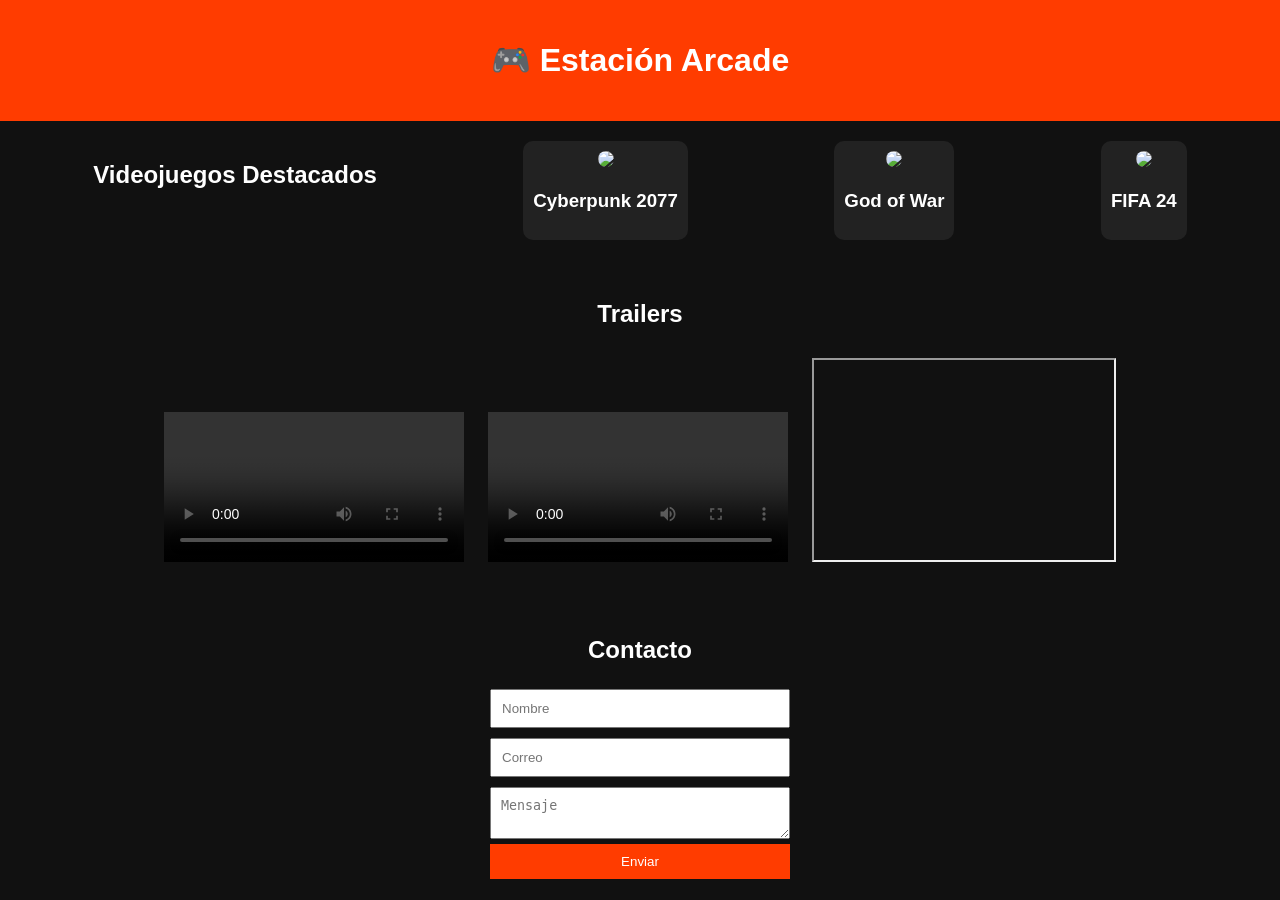
==== index.html @ 4efa0c3c "Add files via upload Primera Versión" ====
<!DOCTYPE html>
<html lang="es">
<head>
    <meta charset="UTF-8">
    <title>Estación Arcade</title>
    <link rel="stylesheet" href="estilos.css">
</head>
<body>

<header>
    <h1>🎮 Estación Arcade</h1>
</header>

<section class="juegos">
    <h2>Videojuegos Destacados</h2>

    <div class="card">
        <img src="img/juego1.jpg">
        <h3>Cyberpunk 2077</h3>
    </div>

    <div class="card">
        <img src="img/juego2.jpg">
        <h3>God of War</h3>
    </div>

    <div class="card">
        <img src="img/juego3.jpg">
        <h3>FIFA 24</h3>
    </div>
</section>

<section class="videos">
    <h2>Trailers</h2>

    <video controls src="videos/video1.mp4"></video>
    <video controls src="videos/video2.mp4"></video>

    <iframe width="300" height="200"
        src="https://www.youtube.com/embed/dQw4w9WgXcQ"
        allowfullscreen>
    </iframe>
</section>

<section class="formulario">
    <h2>Contacto</h2>

    <form action="contacto.html">
        <input type="text" placeholder="Nombre" required>
        <input type="email" placeholder="Correo" required>
        <textarea placeholder="Mensaje" required></textarea>
        <button type="submit">Enviar</button>
    </form>
</section>

</body>
</html>
---- estilos.css ----
body {
    font-family: Arial;
    margin: 0;
    background: #111;
    color: white;
}

header {
    background: #ff3c00;
    text-align: center;
    padding: 20px;
}

.juegos {
    display: flex;
    justify-content: space-around;
    padding: 20px;
}

.card {
    background: #222;
    padding: 10px;
    border-radius: 10px;
    text-align: center;
}

.card img {
    width: 200px;
    border-radius: 10px;
}

.videos {
    text-align: center;
    padding: 20px;
}

video, iframe {
    width: 300px;
    margin: 10px;
}

.formulario {
    text-align: center;
    padding: 20px;
}

form {
    display: flex;
    flex-direction: column;
    width: 300px;
    margin: auto;
}

input, textarea {
    margin: 5px 0;
    padding: 10px;
}

button {
    background: #ff3c00;
    color: white;
    padding: 10px;
    border: none;
}

/* Responsive */
@media (max-width: 768px) {
    .juegos {
        flex-direction: column;
        align-items: center;
    }
}
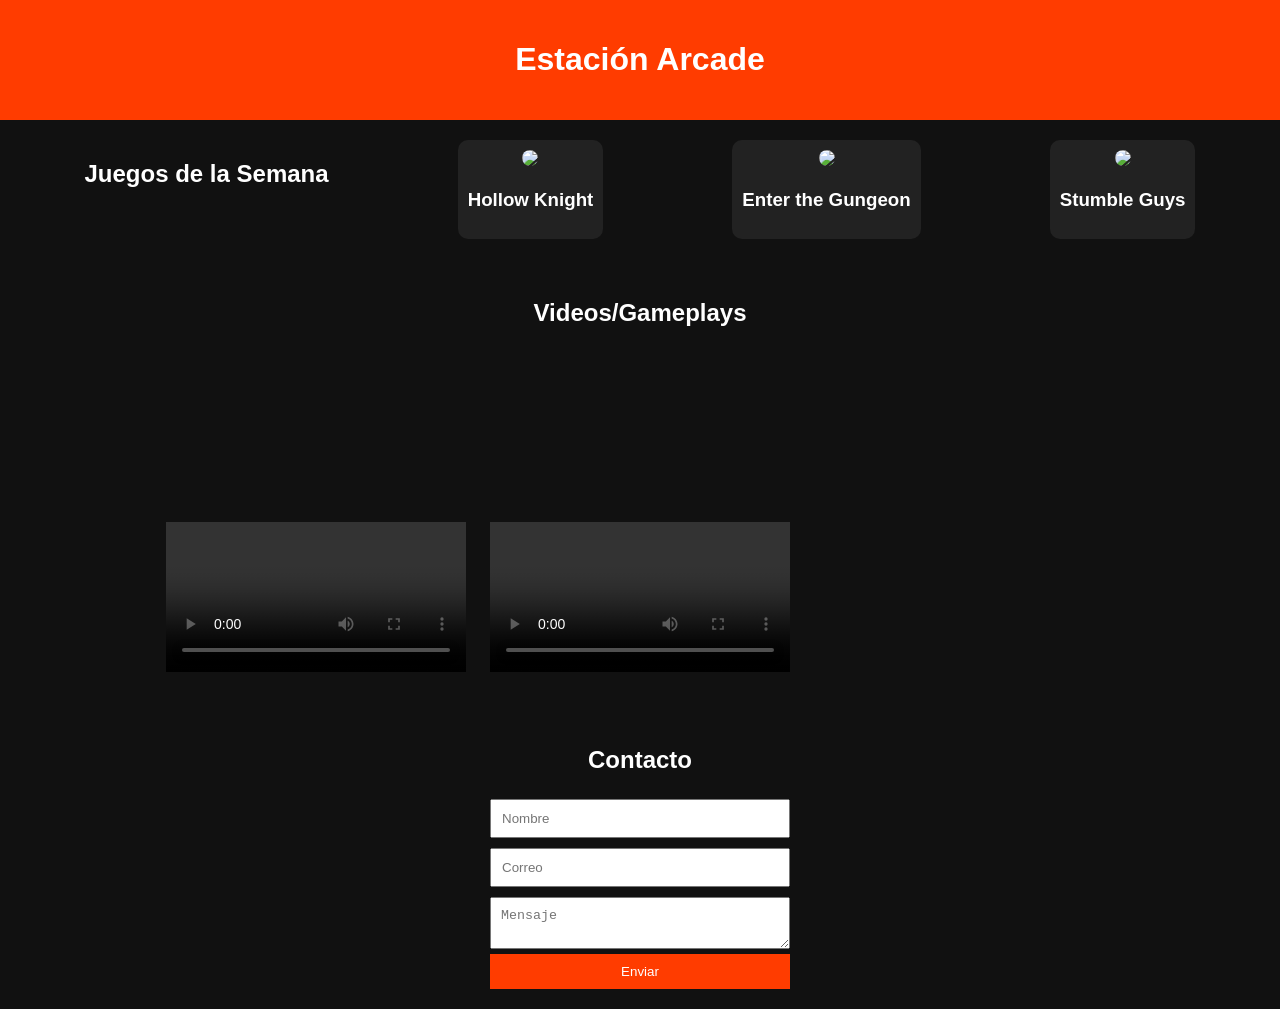
==== commit d59d78e0: "Update1.html" ====
--- a/index.html
+++ b/index.html
@@ -1,44 +1,47 @@
 <!DOCTYPE html>
 <html lang="es">
+
 <head>
     <meta charset="UTF-8">
     <title>Estación Arcade</title>
     <link rel="stylesheet" href="estilos.css">
 </head>
+
 <body>
 
 <header>
-    <h1>🎮 Estación Arcade</h1>
+    <h1>Estación Arcade</h1>
 </header>
 
 <section class="juegos">
-    <h2>Videojuegos Destacados</h2>
+    <h2>Juegos de la Semana</h2>
 
     <div class="card">
         <img src="img/juego1.jpg">
-        <h3>Cyberpunk 2077</h3>
+        <h3>Hollow Knight</h3>
     </div>
 
     <div class="card">
         <img src="img/juego2.jpg">
-        <h3>God of War</h3>
+        <h3>Enter the Gungeon</h3>
     </div>
 
     <div class="card">
         <img src="img/juego3.jpg">
-        <h3>FIFA 24</h3>
+        <h3>Stumble Guys</h3>
     </div>
 </section>
 
 <section class="videos">
-    <h2>Trailers</h2>
+    <h2>Videos/Gameplays</h2>
 
     <video controls src="videos/video1.mp4"></video>
     <video controls src="videos/video2.mp4"></video>
 
-    <iframe width="300" height="200"
-        src="https://www.youtube.com/embed/dQw4w9WgXcQ"
-        allowfullscreen>
+    <iframe width="560" height="315" 
+    src="https://www.youtube.com/watch?v=RCq7VGOuyig" 
+    frameborder="0" 
+    allowfullscreen>
     </iframe>
 </section>
 
@@ -54,4 +57,4 @@
 </section>
 
 </body>
-</html>+</html>
